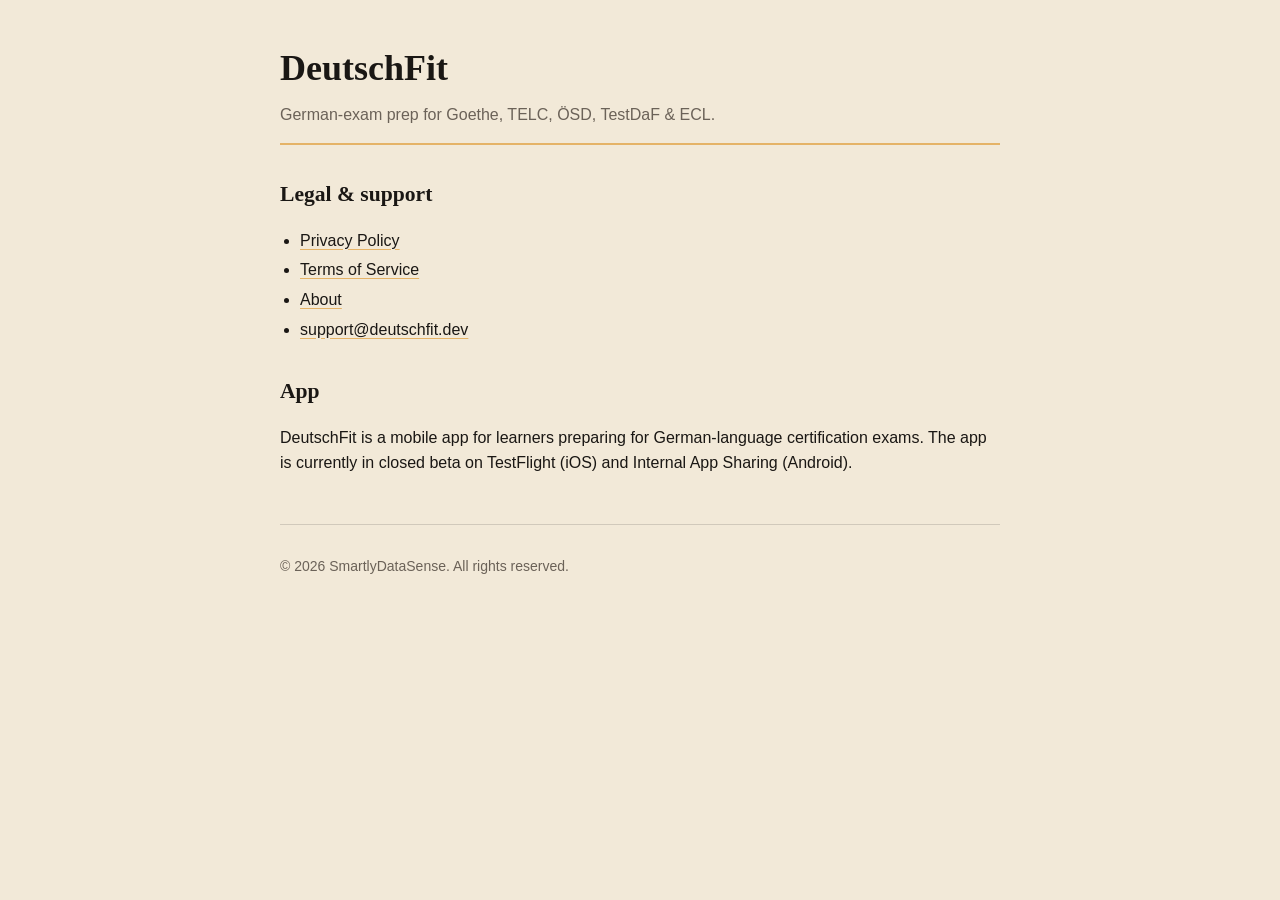
==== index.html @ 9917d1b1 "chore: initial legal pages (privacy, tos, about) for v1.0 beta - Privacy policy: GDPR-compliant, Ope" ====
<!DOCTYPE html>
<html lang="en">
<head>
  <meta charset="UTF-8" />
  <meta name="viewport" content="width=device-width, initial-scale=1.0" />
  <title>DeutschFit — Legal</title>
  <link rel="stylesheet" href="styles.css" />
</head>
<body>
  <header>
    <h1>DeutschFit</h1>
    <p class="tagline">German-exam prep for Goethe, TELC, ÖSD, TestDaF &amp; ECL.</p>
  </header>

  <main>
    <section>
      <h2>Legal &amp; support</h2>
      <ul>
        <li><a href="./privacy.html">Privacy Policy</a></li>
        <li><a href="./tos.html">Terms of Service</a></li>
        <li><a href="./about.html">About</a></li>
        <li><a href="mailto:support@deutschfit.dev">support@deutschfit.dev</a></li>
      </ul>
    </section>

    <section>
      <h2>App</h2>
      <p>DeutschFit is a mobile app for learners preparing for German-language certification exams. The app is currently in closed beta on TestFlight (iOS) and Internal App Sharing (Android).</p>
    </section>
  </main>

  <footer>
    <p>&copy; 2026 SmartlyDataSense. All rights reserved.</p>
  </footer>
</body>
</html>
---- styles.css ----
/* DeutschFit legal pages — simple, readable. Matches brand (cream + ink + gold accent). */
:root {
  --cream: #F2E9D8;
  --ink: #1A1714;
  --gold: #E5B367;
  --muted: #6b6258;
  --max: 720px;
}

* { box-sizing: border-box; }

html, body {
  margin: 0;
  padding: 0;
  background: var(--cream);
  color: var(--ink);
  font-family: -apple-system, BlinkMacSystemFont, "Segoe UI", Roboto, Helvetica, Arial, sans-serif;
  line-height: 1.6;
  font-size: 16px;
}

body {
  padding: 2.5rem 1.25rem 3rem;
}

header, main, footer {
  max-width: var(--max);
  margin: 0 auto;
}

header {
  border-bottom: 2px solid var(--gold);
  padding-bottom: 1rem;
  margin-bottom: 1.5rem;
}

header h1 {
  font-family: "Playfair Display", Georgia, serif;
  font-weight: 700;
  font-size: 2.25rem;
  margin: 0 0 0.25rem;
}

header .tagline {
  color: var(--muted);
  margin: 0;
}

h2 {
  font-family: "Playfair Display", Georgia, serif;
  font-weight: 600;
  font-size: 1.35rem;
  margin-top: 2rem;
  margin-bottom: 0.5rem;
}

a {
  color: var(--ink);
  text-decoration: underline;
  text-decoration-color: var(--gold);
  text-underline-offset: 3px;
}

a:hover { text-decoration-thickness: 2px; }

ul, ol { padding-left: 1.25rem; }
li { margin-bottom: 0.25rem; }

footer {
  margin-top: 3rem;
  padding-top: 1rem;
  border-top: 1px solid rgba(26, 23, 20, 0.15);
  color: var(--muted);
  font-size: 0.875rem;
}

@media (prefers-color-scheme: dark) {
  html, body {
    background: var(--ink);
    color: var(--cream);
  }
  a { color: var(--gold); text-decoration-color: var(--gold); }
  .tagline, footer { color: #a39b91; }
}
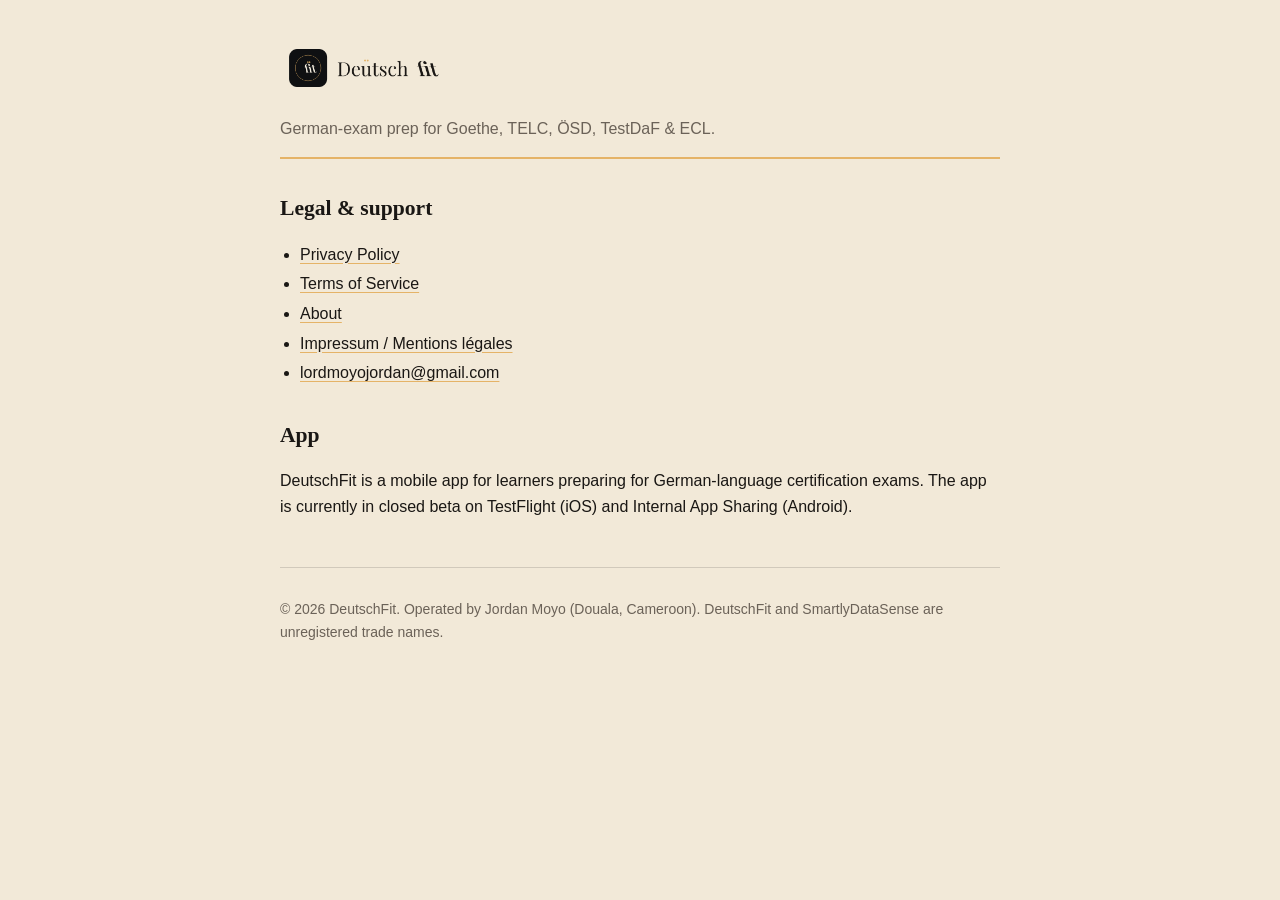
==== commit ce73ef12: "chore(legal): store-readiness bundle — operator identity, brand, impressum - Operator identity → Jor" ====
--- a/index.html
+++ b/index.html
@@ -4,11 +4,15 @@
   <meta charset="UTF-8" />
   <meta name="viewport" content="width=device-width, initial-scale=1.0" />
   <title>DeutschFit — Legal</title>
+  <link rel="icon" type="image/png" href="./assets/favicon.png" />
   <link rel="stylesheet" href="styles.css" />
 </head>
 <body>
-  <header>
-    <h1>DeutschFit</h1>
+  <header class="hero">
+    <span class="brand">
+      <img class="wordmark-on-light" src="./assets/wordmark-horizontal-dark.png" alt="DeutschFit" />
+      <img class="wordmark-on-dark" src="./assets/wordmark-horizontal-cream.png" alt="DeutschFit" />
+    </span>
     <p class="tagline">German-exam prep for Goethe, TELC, ÖSD, TestDaF &amp; ECL.</p>
   </header>
 
@@ -19,7 +23,8 @@
         <li><a href="./privacy.html">Privacy Policy</a></li>
         <li><a href="./tos.html">Terms of Service</a></li>
         <li><a href="./about.html">About</a></li>
-        <li><a href="mailto:support@deutschfit.dev">support@deutschfit.dev</a></li>
+        <li><a href="./impressum.html">Impressum / Mentions légales</a></li>
+        <li><a href="mailto:lordmoyojordan@gmail.com">lordmoyojordan@gmail.com</a></li>
       </ul>
     </section>
 
@@ -30,7 +35,7 @@
   </main>
 
   <footer>
-    <p>&copy; 2026 SmartlyDataSense. All rights reserved.</p>
+    <p>&copy; 2026 DeutschFit. Operated by Jordan Moyo (Douala, Cameroon). DeutschFit and SmartlyDataSense are unregistered trade names.</p>
   </footer>
 </body>
 </html>
--- a/styles.css
+++ b/styles.css
@@ -32,6 +32,29 @@
   border-bottom: 2px solid var(--gold);
   padding-bottom: 1rem;
   margin-bottom: 1.5rem;
+}
+
+.brand {
+  display: inline-block;
+  margin-bottom: 0.75rem;
+}
+
+.brand img {
+  height: 36px;
+  width: auto;
+  display: block;
+}
+
+header.hero .brand img {
+  height: 56px;
+}
+
+.brand .wordmark-on-light { display: block; }
+.brand .wordmark-on-dark { display: none; }
+
+@media (prefers-color-scheme: dark) {
+  .brand .wordmark-on-light { display: none; }
+  .brand .wordmark-on-dark { display: block; }
 }
 
 header h1 {
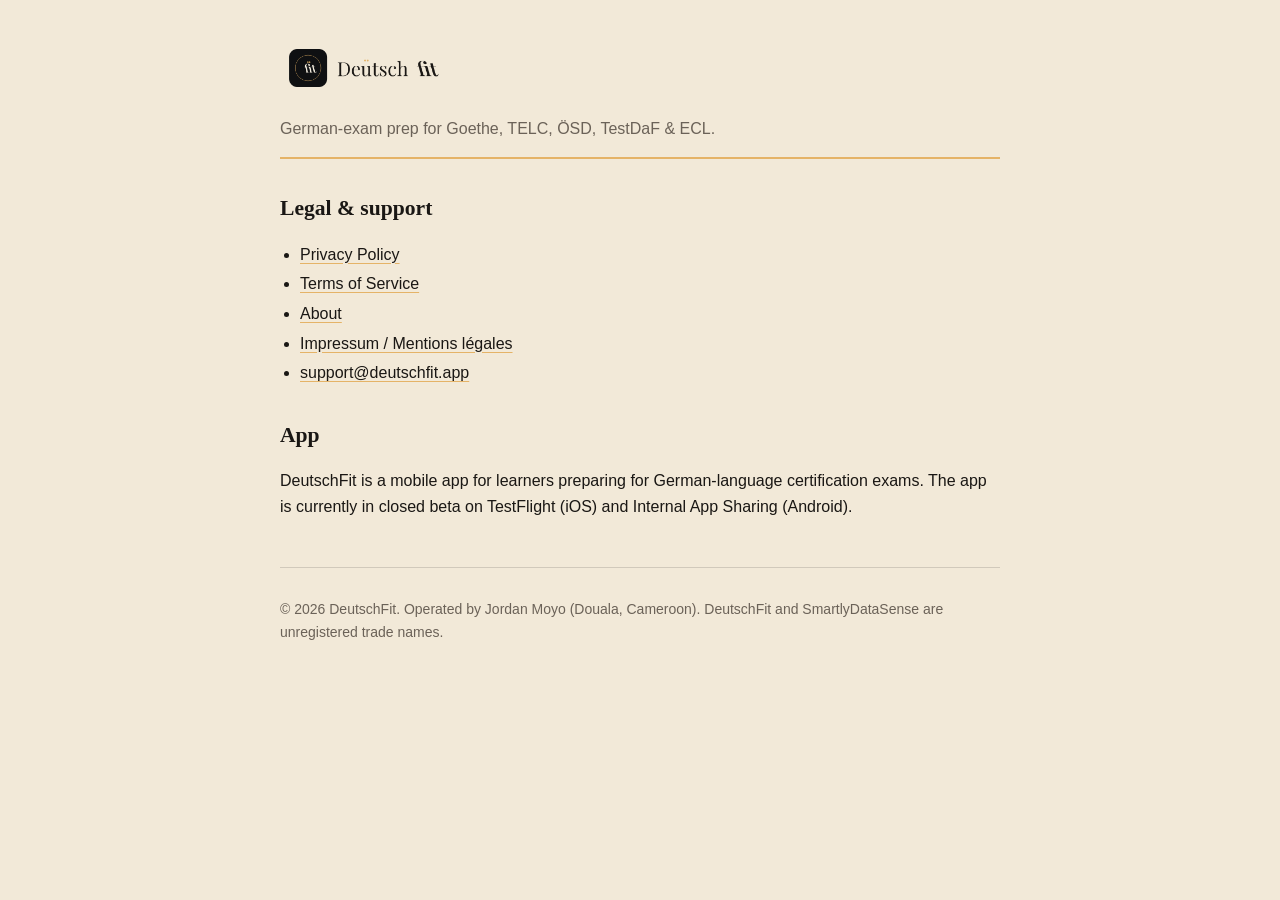
==== commit 4b35b02f: "chore(legal): replace personal email with support@deutschfit.app, drop street placeholder" ====
--- a/index.html
+++ b/index.html
@@ -24,7 +24,7 @@
         <li><a href="./tos.html">Terms of Service</a></li>
         <li><a href="./about.html">About</a></li>
         <li><a href="./impressum.html">Impressum / Mentions légales</a></li>
-        <li><a href="mailto:lordmoyojordan@gmail.com">lordmoyojordan@gmail.com</a></li>
+        <li><a href="mailto:support@deutschfit.app">support@deutschfit.app</a></li>
       </ul>
     </section>
 
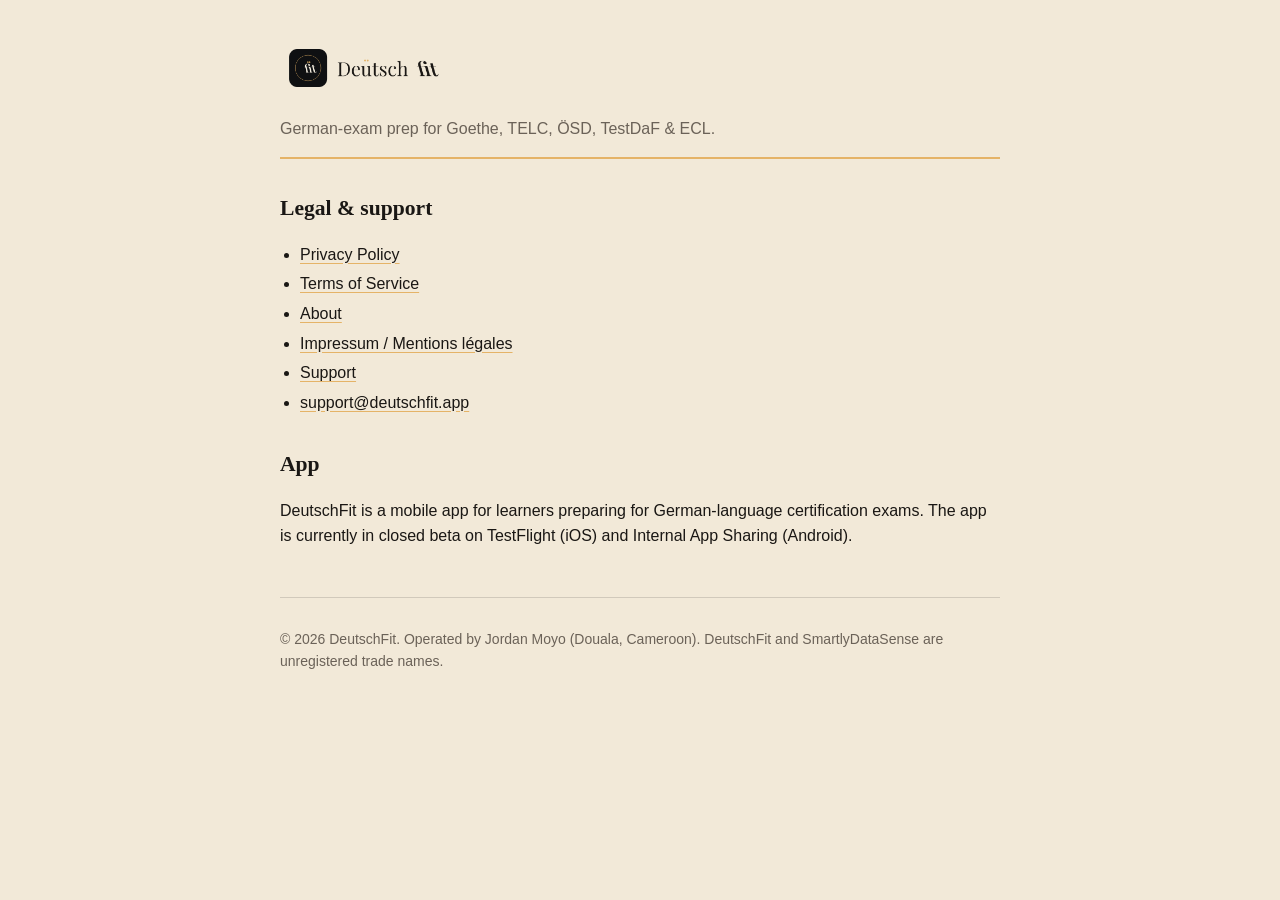
==== commit b2d0febb: "docs: add visa/immigration disclaimer + support page - TOS: add no-certification-guarantee clause fo" ====
--- a/index.html
+++ b/index.html
@@ -24,6 +24,7 @@
         <li><a href="./tos.html">Terms of Service</a></li>
         <li><a href="./about.html">About</a></li>
         <li><a href="./impressum.html">Impressum / Mentions légales</a></li>
+        <li><a href="./support.html">Support</a></li>
         <li><a href="mailto:support@deutschfit.app">support@deutschfit.app</a></li>
       </ul>
     </section>
